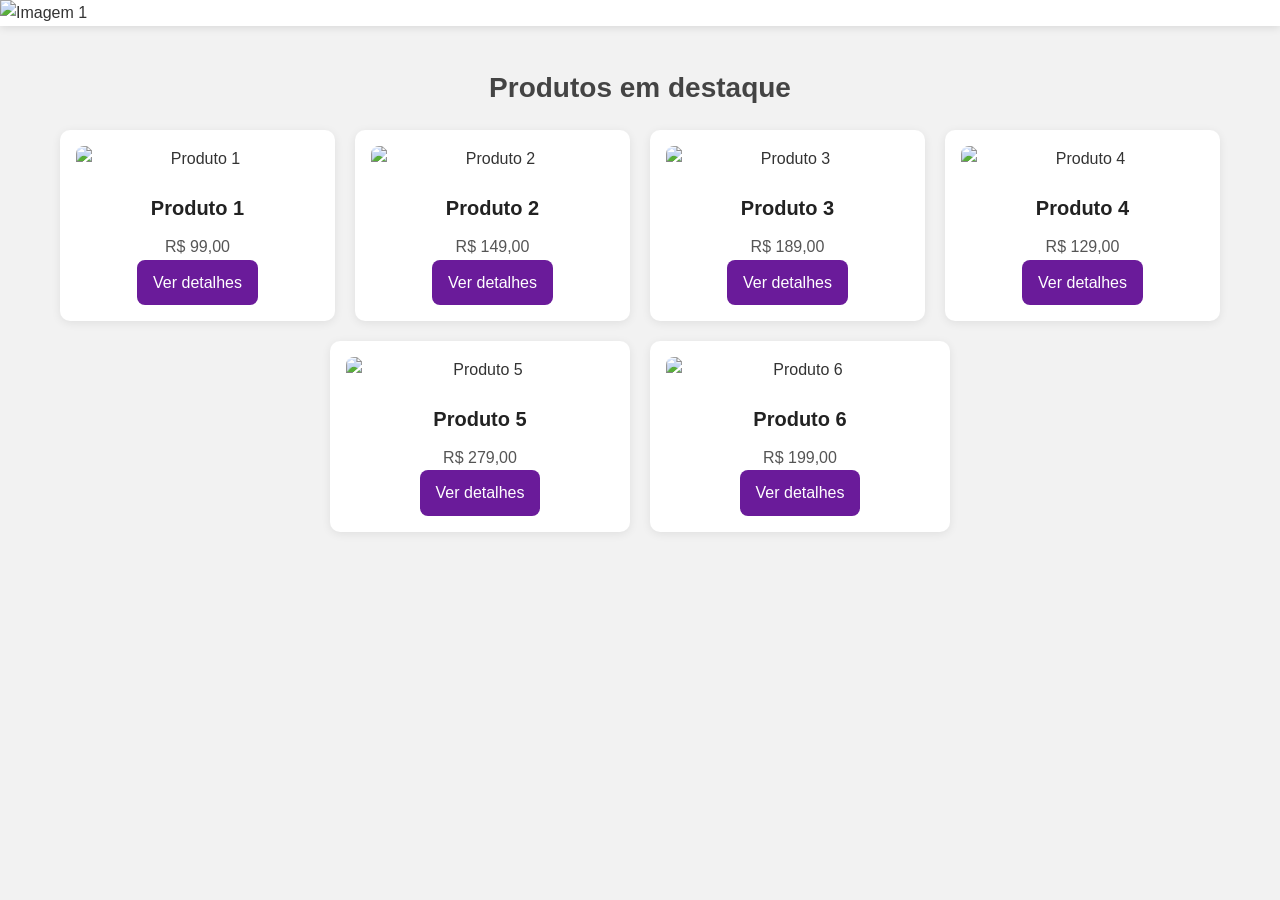
==== index.html @ 51965293 "Primeiro commit - minha loja AndCocuzza" ====
<!DOCTYPE html>
<html lang="pt-br">
<head>
  <meta charset="UTF-8" />
  <meta name="viewport" content="width=device-width, initial-scale=1" />
  <title>Loja AndGuga</title>
  <link rel="stylesheet" href="style.css" />
</head>
<body>
  <header>
    <div class="slider">
      <img src="https://picsum.photos/id/1018/1200/400" class="active" alt="Imagem 1" />
      <img src="https://picsum.photos/id/1015/1200/400" alt="Imagem 2" />
      <img src="https://picsum.photos/id/1016/1200/400" alt="Imagem 3" />
    </div>
  </header>

  <main>
    <h2>Produtos em destaque</h2>
    <div class="produto-lista">
      <!-- Produto 1 -->
      <div class="produto">
        <img src="https://picsum.photos/id/1018/300/200" alt="Produto 1">
        <h3>Produto 1</h3>
        <p>R$ 99,00</p>
        <a href="detalhe1.html" class="btn-detalhes">Ver detalhes</a>
      </div>

      <!-- Produto 2 -->
      <div class="produto">
        <img src="https://picsum.photos/id/1020/300/200" alt="Produto 2">
        <h3>Produto 2</h3>
        <p>R$ 149,00</p>
        <a href="detalhe2.html" class="btn-detalhes">Ver detalhes</a>
      </div>

      <!-- Produto 3 -->
      <div class="produto">
        <img src="https://picsum.photos/id/1024/300/200" alt="Produto 3">
        <h3>Produto 3</h3>
        <p>R$ 189,00</p>
        <a href="detalhe3.html" class="btn-detalhes">Ver detalhes</a>
      </div>

      <!-- Produto 4 -->
      <div class="produto">
        <img src="https://picsum.photos/id/1035/300/200" alt="Produto 4">
        <h3>Produto 4</h3>
        <p>R$ 129,00</p>
        <a href="detalhe4.html" class="btn-detalhes">Ver detalhes</a>
      </div>

      <!-- Produto 5 -->
      <div class="produto">
        <img src="https://picsum.photos/id/1022/300/200" alt="Produto 5">
        <h3>Produto 5</h3>
        <p>R$ 279,00</p>
        <a href="detalhe5.html" class="btn-detalhes">Ver detalhes</a>
      </div>
      <!-- Produto 6 -->
<div class="produto">
  <img src="https://picsum.photos/id/1045/300/200" alt="Produto 6">
  <h3>Produto 6</h3>
  <p>R$ 199,00</p>
  <a href="detalhe6.html" class="btn-detalhes">Ver detalhes</a>
</div>

    </div>
  </main>

  <script src="script.js"></script>

</body>
</html>
---- style.css ----
/* Reset básico */
* {
  margin: 0;
  padding: 0;
  box-sizing: border-box;
}

body {
  font-family: 'Segoe UI', Tahoma, Geneva, Verdana, sans-serif;
  background-color: #f2f2f2;
  color: #333;
  line-height: 1.6;
  padding-bottom: 40px;
}

/* Cabeçalho */
header {
  background-color: #fff;
  box-shadow: 0 2px 8px rgba(0,0,0,0.1);
  margin-bottom: 20px;
}

.slider {
  position: relative;
  overflow: hidden;
}

.slider img {
  display: none;
  width: 100%;
  height: auto;
  transition: opacity 0.5s ease-in-out;
}

.slider img.active {
  display: block;
}

/* Conteúdo principal */
main {
  max-width: 1200px;
  margin: 0 auto;
  padding: 0 20px;
}

main h2 {
  text-align: center;
  font-size: 28px;
  margin: 40px 0 20px;
  color: #444;
}

/* Container da lista de produtos */
.produto-lista {
  display: flex;          /* deixa os produtos lado a lado */
  flex-wrap: wrap;        /* permite quebrar a linha */
  justify-content: center; /* centraliza o conjunto */
  gap: 20px;              /* espaço entre produtos */
}

/* Cada produto */
.produto {
  background-color: #fff;
  border-radius: 10px;
  box-shadow: 0 2px 10px rgba(0,0,0,0.08);
  padding: 16px;
  text-align: center;
  flex: 1 1 250px;        /* base de 250px, cresce e encolhe */
  max-width: 300px;       /* máximo de largura */
  display: flex;
  flex-direction: column;
  align-items: center;
}

.produto img {
  width: 100%;
  height: auto;
  border-radius: 8px;
  margin-bottom: 10px;
}

.produto h3 {
  font-size: 20px;
  margin: 10px 0;
  color: #222;
}

.produto p {
  font-size: 16px;
  color: #555;
}

.produto a.btn-detalhes {
  display: inline-block;
  margin-top: auto; /* empurra botão pra baixo */
  padding: 10px 16px;
  background-color: #6a1b9a;
  color: white;
  text-decoration: none;
  border-radius: 8px;
  transition: background-color 0.3s ease;
}

.produto a.btn-detalhes:hover {
  background-color: #8e24aa;
}
.produto-6 {
  border: 2px solid #6a1b9a; /* Borda roxa para destacar */
  background-color: #f9f0ff; /* Fundo levemente lilás */
  box-shadow: 0 4px 15px rgba(106, 27, 154, 0.3); /* Sombra mais marcada */
  transition: transform 0.3s ease, box-shadow 0.3s ease;
}

.produto-6:hover {
  transform: translateY(-8px);
  box-shadow: 0 8px 25px rgba(106, 27, 154, 0.6);
}
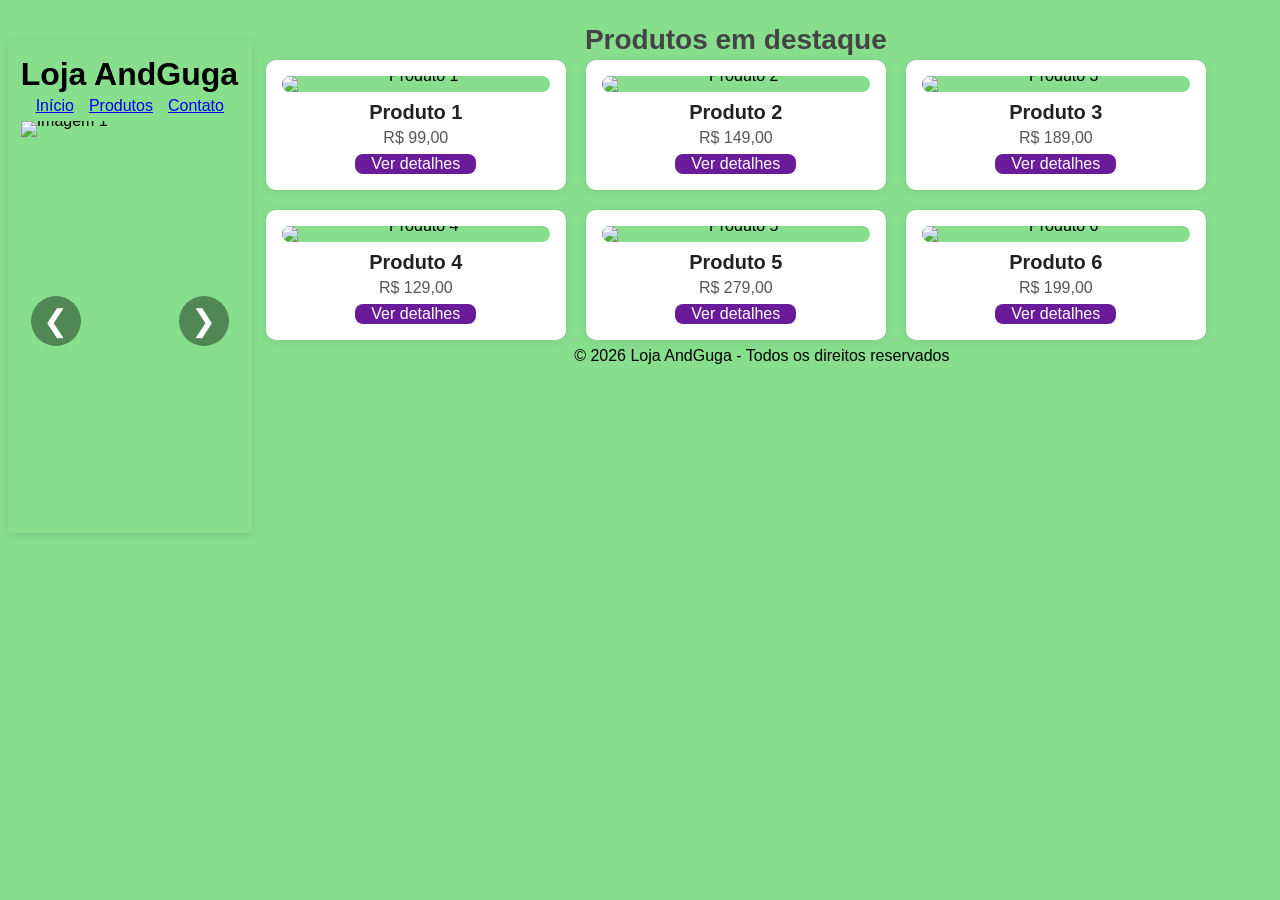
==== commit a48f2efa: "melhoria: ajuste no carrossel, controle manual e melhorias de layout" ====
--- a/index.html
+++ b/index.html
@@ -1,14 +1,27 @@
 <!DOCTYPE html>
 <html lang="pt-br">
+
 <head>
   <meta charset="UTF-8" />
   <meta name="viewport" content="width=device-width, initial-scale=1" />
   <title>Loja AndGuga</title>
   <link rel="stylesheet" href="style.css" />
 </head>
+
 <body>
   <header>
+    <h1>Loja AndGuga</h1>
+
+    <nav >
+      <a href="#">Início</a>
+      <a href="#">Produtos</a>
+      <a href="#">Contato</a>
+    </nav>
+
     <div class="slider">
+      <span class="seta esquerda">&#10094;</span>
+      <span class="seta direita">&#10095;</span>
+
       <img src="https://picsum.photos/id/1018/1200/400" class="active" alt="Imagem 1" />
       <img src="https://picsum.photos/id/1015/1200/400" alt="Imagem 2" />
       <img src="https://picsum.photos/id/1016/1200/400" alt="Imagem 3" />
@@ -16,59 +29,66 @@
   </header>
 
   <main>
-    <h2>Produtos em destaque</h2>
-    <div class="produto-lista">
-      <!-- Produto 1 -->
-      <div class="produto">
-        <img src="https://picsum.photos/id/1018/300/200" alt="Produto 1">
-        <h3>Produto 1</h3>
-        <p>R$ 99,00</p>
-        <a href="detalhe1.html" class="btn-detalhes">Ver detalhes</a>
+    <section>
+      <h2>Produtos em destaque</h2>
+
+      <div class="produto-lista">
+        <!-- Produto 1 -->
+        <article class="produto">
+          <img src="https://picsum.photos/id/1018/300/200" alt="Produto 1">
+          <h3>Produto 1</h3>
+          <p>R$ 99,00</p>
+          <a href="detalhe1.html" class="btn-detalhes">Ver detalhes</a>
+        </article>
+
+        <!-- Produto 2 -->
+        <article class="produto">
+          <img src="https://picsum.photos/id/1020/300/200" alt="Produto 2">
+          <h3>Produto 2</h3>
+          <p>R$ 149,00</p>
+          <a href="detalhe2.html" class="btn-detalhes">Ver detalhes</a>
+        </article>
+
+        <!-- Produto 3 -->
+        <article class="produto">
+          <img src="https://picsum.photos/id/1024/300/200" alt="Produto 3">
+          <h3>Produto 3</h3>
+          <p>R$ 189,00</p>
+          <a href="detalhe3.html" class="btn-detalhes">Ver detalhes</a>
+        </article>
+
+        <!-- Produto 4 -->
+        <article class="produto">
+          <img src="https://picsum.photos/id/1035/300/200" alt="Produto 4">
+          <h3>Produto 4</h3>
+          <p>R$ 129,00</p>
+          <a href="detalhe4.html" class="btn-detalhes">Ver detalhes</a>
+        </article>
+
+        <!-- Produto 5 -->
+        <article class="produto">
+          <img src="https://picsum.photos/id/1022/300/200" alt="Produto 5">
+          <h3>Produto 5</h3>
+          <p>R$ 279,00</p>
+          <a href="detalhe5.html" class="btn-detalhes">Ver detalhes</a>
+        </article>
+
+        <!-- Produto 6 -->
+        <article class="produto">
+          <img src="https://picsum.photos/id/1045/300/200" alt="Produto 6">
+          <h3>Produto 6</h3>
+          <p>R$ 199,00</p>
+          <a href="detalhe6.html" class="btn-detalhes">Ver detalhes</a>
+        </article>
       </div>
-
-      <!-- Produto 2 -->
-      <div class="produto">
-        <img src="https://picsum.photos/id/1020/300/200" alt="Produto 2">
-        <h3>Produto 2</h3>
-        <p>R$ 149,00</p>
-        <a href="detalhe2.html" class="btn-detalhes">Ver detalhes</a>
-      </div>
-
-      <!-- Produto 3 -->
-      <div class="produto">
-        <img src="https://picsum.photos/id/1024/300/200" alt="Produto 3">
-        <h3>Produto 3</h3>
-        <p>R$ 189,00</p>
-        <a href="detalhe3.html" class="btn-detalhes">Ver detalhes</a>
-      </div>
-
-      <!-- Produto 4 -->
-      <div class="produto">
-        <img src="https://picsum.photos/id/1035/300/200" alt="Produto 4">
-        <h3>Produto 4</h3>
-        <p>R$ 129,00</p>
-        <a href="detalhe4.html" class="btn-detalhes">Ver detalhes</a>
-      </div>
-
-      <!-- Produto 5 -->
-      <div class="produto">
-        <img src="https://picsum.photos/id/1022/300/200" alt="Produto 5">
-        <h3>Produto 5</h3>
-        <p>R$ 279,00</p>
-        <a href="detalhe5.html" class="btn-detalhes">Ver detalhes</a>
-      </div>
-      <!-- Produto 6 -->
-<div class="produto">
-  <img src="https://picsum.photos/id/1045/300/200" alt="Produto 6">
-  <h3>Produto 6</h3>
-  <p>R$ 199,00</p>
-  <a href="detalhe6.html" class="btn-detalhes">Ver detalhes</a>
-</div>
-
-    </div>
+    </section>
   </main>
 
+  <br><br><footer text align="center">
+    <p>© 2026 Loja AndGuga - Todos os direitos reservados</p>
+  </footer>
+
   <script src="script.js"></script>
+</body>
 
-</body>
-</html>
+</html>
--- a/style.css
+++ b/style.css
@@ -1,40 +1,80 @@
 /* Reset básico */
 * {
-  margin: 0;
+ background-color: rgb(135, 222, 141);
   padding: 0;
   box-sizing: border-box;
 }
 
 body {
   font-family: 'Segoe UI', Tahoma, Geneva, Verdana, sans-serif;
-  background-color: #f2f2f2;
-  color: #333;
-  line-height: 1.6;
+  line-height: 0;
   padding-bottom: 40px;
 }
 
 /* Cabeçalho */
 header {
-  background-color: #fff;
+  border-color: rgb(235, 62, 10); 
   box-shadow: 0 2px 8px rgba(0,0,0,0.1);
   margin-bottom: 20px;
+  padding: 1%;
+  float: left;
+ 
+}
+
+header nav { 
+ 
+  padding: 10px;
+  margin: 5px;
+  width: 100%;
+  display: flex;
+  gap: 15px;
+  
+}
+  
+
+.seta {
+  position: absolute;
+  top: 50%;
+  transform: translateY(-50%);
+  
+  width: 50px;
+  height: 50px;
+
+  display: flex;
+  align-items: center;
+  justify-content: center;
+
+  font-size: 30px;
+  color: white;
+  background: rgba(0,0,0,0.4);
+  border-radius: 50%;
+  cursor: pointer;
+
+  z-index: 2;
+}
+
+.esquerda {
+  left: 10px;
+}
+
+.direita {
+  right: 10px;
 }
 
 .slider {
   position: relative;
-  overflow: hidden;
+  height: 400px;
 }
 
 .slider img {
   display: none;
   width: 100%;
-  height: auto;
-  transition: opacity 0.5s ease-in-out;
 }
 
-.slider img.active {
+.slider img:first-child {
   display: block;
 }
+
 
 /* Conteúdo principal */
 main {
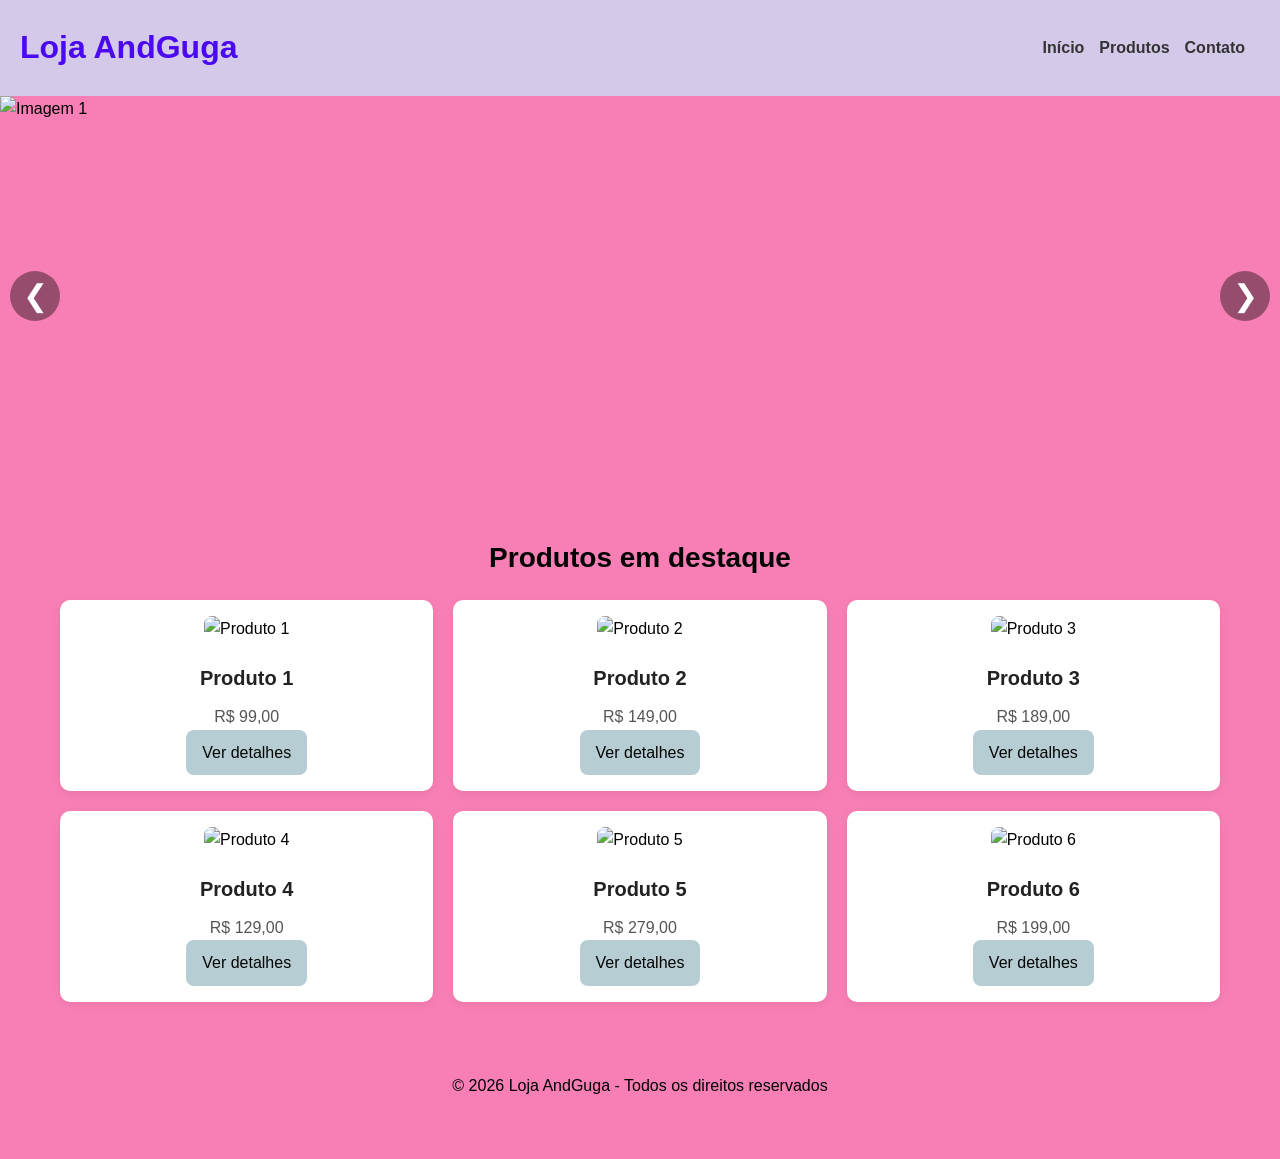
==== commit 34a0ee06: "feat: melhorias no layout, grid de produtos e navegação do slider" ====
--- a/index.html
+++ b/index.html
@@ -9,16 +9,22 @@
 </head>
 
 <body>
+
   <header>
-    <h1>Loja AndGuga</h1>
 
-    <nav >
-      <a href="#">Início</a>
-      <a href="#">Produtos</a>
-      <a href="#">Contato</a>
-    </nav>
+    <div class="topo">
+      <h1 class="logo">Loja AndGuga</h1>
+
+      <nav >
+        <a href="#">Início</a>
+        <a href="#">Produtos</a>
+        <a href="#">Contato</a>
+      </nav>
+
+    </div>
 
     <div class="slider">
+      <!-- slider -->
       <span class="seta esquerda">&#10094;</span>
       <span class="seta direita">&#10095;</span>
 
@@ -84,7 +90,7 @@
     </section>
   </main>
 
-  <br><br><footer text align="center">
+  <br><br><footer >
     <p>© 2026 Loja AndGuga - Todos os direitos reservados</p>
   </footer>
 
--- a/style.css
+++ b/style.css
@@ -1,31 +1,63 @@
+.topo {
+  display: flex;
+  justify-content: space-between;
+  align-items: center;
+  width: 100%;
+  padding: 20px;
+  background-color: rgb(212, 201, 233);
+}
+.logo {
+ 
+  font-size: 32px;
+  color: #4a09f0;
+  margin: 0;
+  white-space: nowrap;
+}
+ 
+nav {
+  display: flex;
+  gap: 20px;
+  margin-left: auto;
+}
+nav a {
+  text-decoration: none;
+  color: #333;
+  font-weight: bold;
+  transition: 0.3s;
+}
+
+nav a:hover {
+  color: #fc0a161c;
+}
+
 /* Reset básico */
 * {
- background-color: rgb(135, 222, 141);
+  margin: 0;
   padding: 0;
   box-sizing: border-box;
 }
 
+
 body {
   font-family: 'Segoe UI', Tahoma, Geneva, Verdana, sans-serif;
-  line-height: 0;
+  background-color: rgba(243, 11, 115, 0.522);
+  line-height: 1.6;
   padding-bottom: 40px;
 }
 
+
 /* Cabeçalho */
 header {
-  border-color: rgb(235, 62, 10); 
+header {
   box-shadow: 0 2px 8px rgba(0,0,0,0.1);
   margin-bottom: 20px;
-  padding: 1%;
-  float: left;
- 
+}
 }
 
 header nav { 
  
   padding: 10px;
   margin: 5px;
-  width: 100%;
   display: flex;
   gap: 15px;
   
@@ -87,15 +119,19 @@
   text-align: center;
   font-size: 28px;
   margin: 40px 0 20px;
-  color: #444;
+  color: #030303;
 }
 
 /* Container da lista de produtos */
 .produto-lista {
-  display: flex;          /* deixa os produtos lado a lado */
+  display: grid;          /* deixa os produtos lado a lado */
+  grid-template-columns: repeat(3, 1fr);
   flex-wrap: wrap;        /* permite quebrar a linha */
   justify-content: center; /* centraliza o conjunto */
   gap: 20px;              /* espaço entre produtos */
+
+  max-width: 1200px;
+  margin: 0 auto
 }
 
 /* Cada produto */
@@ -105,11 +141,7 @@
   box-shadow: 0 2px 10px rgba(0,0,0,0.08);
   padding: 16px;
   text-align: center;
-  flex: 1 1 250px;        /* base de 250px, cresce e encolhe */
-  max-width: 300px;       /* máximo de largura */
-  display: flex;
-  flex-direction: column;
-  align-items: center;
+  
 }
 
 .produto img {
@@ -134,15 +166,15 @@
   display: inline-block;
   margin-top: auto; /* empurra botão pra baixo */
   padding: 10px 16px;
-  background-color: #6a1b9a;
-  color: white;
+  background-color: #b6cdd4;
+  color: rgb(5, 5, 5);
   text-decoration: none;
   border-radius: 8px;
   transition: background-color 0.3s ease;
 }
 
 .produto a.btn-detalhes:hover {
-  background-color: #8e24aa;
+  background-color: #09ea32;
 }
 .produto-6 {
   border: 2px solid #6a1b9a; /* Borda roxa para destacar */
@@ -155,3 +187,7 @@
   transform: translateY(-8px);
   box-shadow: 0 8px 25px rgba(106, 27, 154, 0.6);
 }
+footer {
+  text-align: center;
+  padding: 20px;
+}
